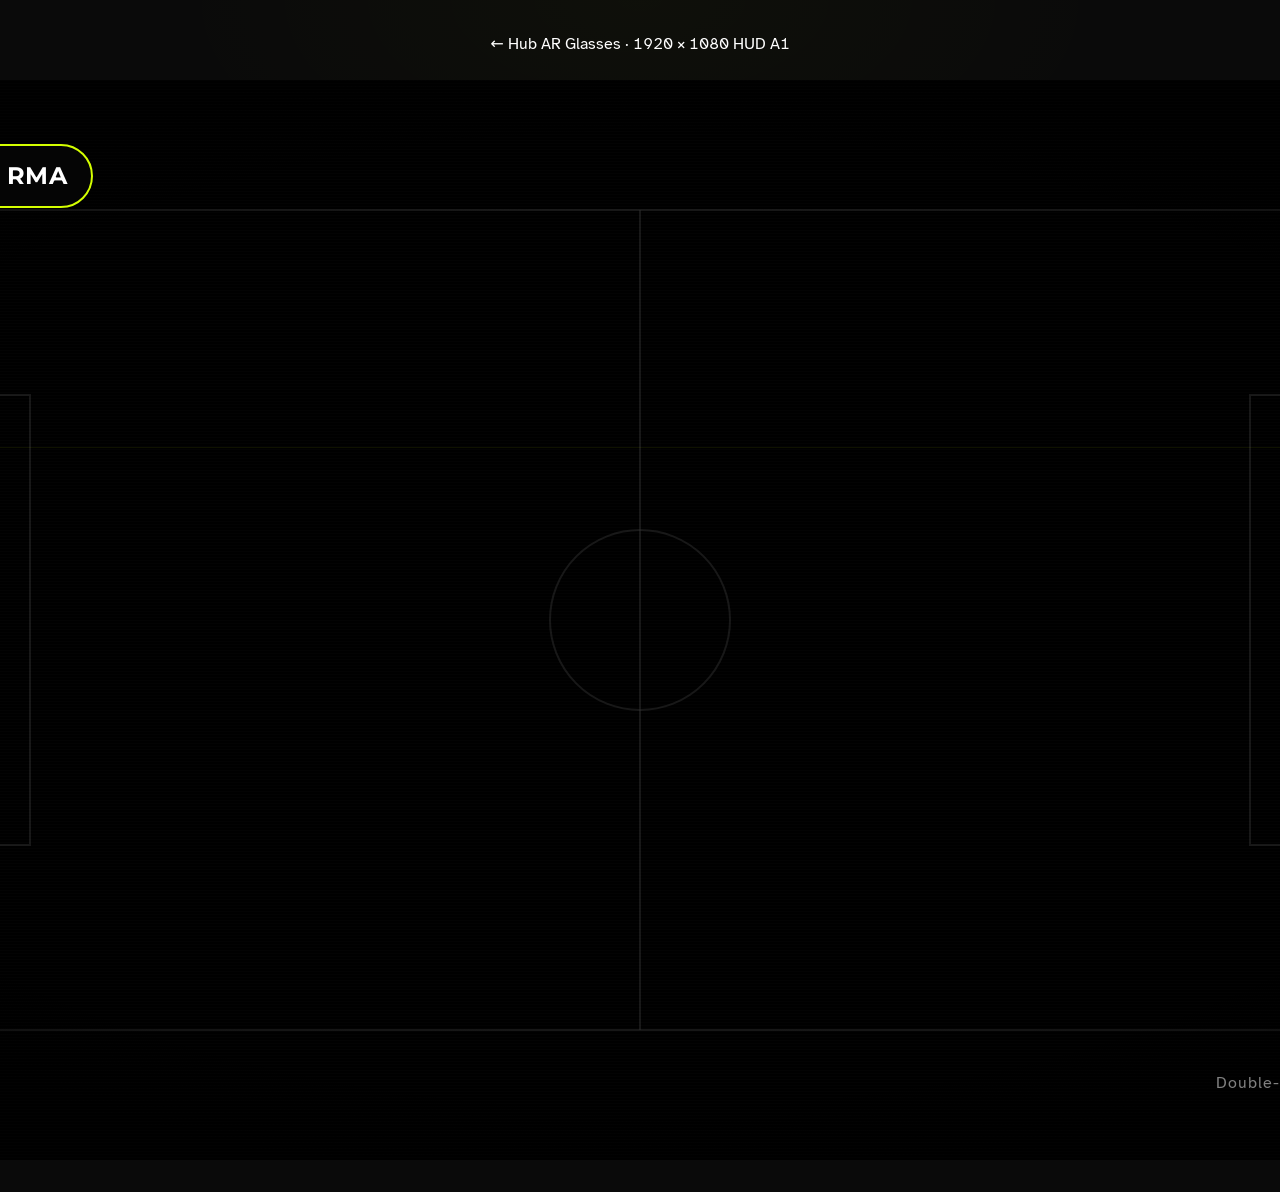
==== prototypes/ar-glasses/index.html @ f99a2819 "Add tablet prototype styles and navigation functionality - Introduced a new CSS file for tablet layo" ====
<!DOCTYPE html>
<html lang="en">
<head>
  <meta charset="UTF-8">
  <meta name="viewport" content="width=device-width, initial-scale=1.0">
  <title>COACHR — AR Glasses HUD</title>
  <link rel="stylesheet" href="../styles/tokens.css">
  <link rel="stylesheet" href="../styles/base.css">
  <link rel="stylesheet" href="../styles/components.css">
  <link rel="stylesheet" href="ar.css">
</head>
<body class="device-page">

<!-- SVG sprite -->
<svg style="position:absolute;width:0;height:0;overflow:hidden" aria-hidden="true">
  <symbol id="icon-home" viewBox="0 0 24 24"><path d="M3 11L12 4L21 11V21H3V11Z"/><path d="M10 21V14H14V21"/></symbol>
  <symbol id="icon-send" viewBox="0 0 24 24"><polygon points="22 2 2 9 11 13 15 22 22 2"/><line x1="22" y1="2" x2="11" y2="13"/></symbol>
  <symbol id="icon-pen" viewBox="0 0 24 24"><path d="M3 21L4 17L17 4L20 7L7 20L3 21Z"/></symbol>
  <symbol id="icon-bolt" viewBox="0 0 24 24"><polygon points="13 2 4 14 11 14 10 22 20 10 13 10 13 2"/></symbol>
  <symbol id="icon-check" viewBox="0 0 24 24"><polyline points="4 12 9 17 20 6"/></symbol>
  <symbol id="icon-close" viewBox="0 0 24 24"><line x1="6" y1="6" x2="18" y2="18"/><line x1="18" y1="6" x2="6" y2="18"/></symbol>
  <symbol id="icon-alert" viewBox="0 0 24 24"><polygon points="12 3 22 20 2 20"/><line x1="12" y1="9" x2="12" y2="14"/><line x1="12" y1="17" x2="12" y2="17.5"/></symbol>
  <symbol id="icon-sync" viewBox="0 0 24 24"><polyline points="21 3 21 9 15 9"/><polyline points="3 21 3 15 9 15"/><path d="M3.5 9a9 9 0 0 1 14.85-3.36L21 8"/><path d="M20.5 15a9 9 0 0 1-14.85 3.36L3 16"/></symbol>
  <symbol id="icon-radar" viewBox="0 0 24 24"><circle cx="12" cy="12" r="3"/><circle cx="12" cy="12" r="7"/><circle cx="12" cy="12" r="11"/><line x1="12" y1="12" x2="20" y2="6"/></symbol>
  <symbol id="icon-settings" viewBox="0 0 24 24"><circle cx="12" cy="12" r="3"/><circle cx="12" cy="12" r="8"/><line x1="12" y1="2" x2="12" y2="4"/><line x1="12" y1="20" x2="12" y2="22"/><line x1="2" y1="12" x2="4" y2="12"/><line x1="20" y1="12" x2="22" y2="12"/><line x1="5" y1="5" x2="7" y2="7"/><line x1="17" y1="17" x2="19" y2="19"/><line x1="5" y1="19" x2="7" y2="17"/><line x1="17" y1="7" x2="19" y2="5"/></symbol>
  <symbol id="icon-signal" viewBox="0 0 24 24"><rect x="3" y="18" width="3" height="3"/><rect x="8" y="14" width="3" height="7"/><rect x="13" y="10" width="3" height="11"/><rect x="18" y="6" width="3" height="15"/></symbol>
  <symbol id="icon-heat-map" viewBox="0 0 24 24"><rect x="0" y="0" width="6" height="6" fill="none" stroke="currentColor" stroke-width="2"/><rect x="9" y="0" width="6" height="6"/><rect x="18" y="0" width="6" height="6" fill="none" stroke="currentColor" stroke-width="2"/><rect x="0" y="9" width="6" height="6"/><rect x="9" y="9" width="6" height="6" fill="none" stroke="currentColor" stroke-width="2"/><rect x="18" y="9" width="6" height="6"/><rect x="0" y="18" width="6" height="6" fill="none" stroke="currentColor" stroke-width="2"/><rect x="9" y="18" width="6" height="6" fill="none" stroke="currentColor" stroke-width="2"/><rect x="18" y="18" width="6" height="6" fill="none" stroke="currentColor" stroke-width="2"/></symbol>
</svg>

<header class="device-chrome">
  <a href="../index.html">← Hub</a>
  <span class="device-chrome__label">AR Glasses · 1920 × 1080 HUD</span>
  <span class="device-chrome__current">A1</span>
</header>

<div class="viewport">

  <!-- Shared "world view" backdrop, always visible -->
  <div class="ar-world">
    <div class="ar-world__horizon"></div>
    <div class="ar-world__pitch">
      <svg viewBox="0 0 1700 900" xmlns="http://www.w3.org/2000/svg">
        <!-- Stylized top-down pitch at very low contrast — what the coach sees -->
        <g stroke="rgba(255,255,255,0.5)" stroke-width="2" fill="none">
          <rect x="40" y="40" width="1620" height="820"/>
          <line x1="850" y1="40" x2="850" y2="860"/>
          <circle cx="850" cy="450" r="90"/>
          <rect x="40" y="225" width="200" height="450"/>
          <rect x="1460" y="225" width="200" height="450"/>
          <rect x="40" y="335" width="80" height="230"/>
          <rect x="1580" y="335" width="80" height="230"/>
          <circle cx="160" cy="450" r="3" fill="rgba(255,255,255,0.5)"/>
          <circle cx="1540" cy="450" r="3" fill="rgba(255,255,255,0.5)"/>
        </g>
      </svg>
    </div>
  </div>
  <div class="ar-vignette"></div>

  <!-- ============================================================
       A1 — Live Match View (passive HUD)
       ============================================================ -->
  <section class="screen is-active" id="a1">
    <div class="hud-chip hud-chip--corner-tl">
      <span class="hud-chip__label">FIXTURE</span>
      <span>BAR 1 – 1 RMA</span>
    </div>
    <div class="hud-chip hud-chip--corner-tr">
      <span class="hud-chip__label">MIN</span>
      <span class="ts">73'</span>
    </div>
    <div class="hud-hint">
      Double-tap <kbd>right rim</kbd> to open HUD
    </div>
    <!-- Invisible clickable hotspot covering the right edge -->
    <button type="button" data-go="a2" aria-label="Double-tap right rim to open HUD" style="position:absolute;top:0;right:0;bottom:0;width:30%;cursor:pointer;z-index:5"></button>
  </section>

  <!-- ============================================================
       A2 — AR HUD Menu
       ============================================================ -->
  <section class="screen" id="a2">
    <button type="button" class="ar-back-chip" data-go="a1" aria-label="Dismiss menu and resume live HUD">← Resume HUD</button>
    <div class="hud-chip hud-chip--top-center">
      <span class="hud-chip__label">HUD</span>
      <span>MAIN</span>
    </div>

    <div class="radial-menu">

      <button type="button" class="radial-item radial-item--top is-target" data-go="a3" aria-label="Open Field Radar — current gaze target">
        <div class="radial-item__icon-wrap" aria-hidden="true">
          <svg class="icon icon-xxl"><use href="#icon-radar"/></svg>
        </div>
        <div class="radial-item__label">Field Radar</div>
      </button>

      <button type="button" class="radial-item radial-item--right" data-go="a7" aria-label="Open AI Diagnostics">
        <div class="radial-item__icon-wrap" aria-hidden="true">
          <svg class="icon icon-xxl"><use href="#icon-bolt"/></svg>
        </div>
        <div class="radial-item__label">AI Diagnostics</div>
      </button>

      <button type="button" class="radial-item radial-item--bottom" data-go="a8" aria-label="Open Sync Gallery">
        <div class="radial-item__icon-wrap" aria-hidden="true">
          <svg class="icon icon-xxl"><use href="#icon-sync"/></svg>
        </div>
        <div class="radial-item__label">Sync Gallery</div>
      </button>

      <button type="button" class="radial-item radial-item--left" data-go="a9" aria-label="Open HUD Settings">
        <div class="radial-item__icon-wrap" aria-hidden="true">
          <svg class="icon icon-xxl"><use href="#icon-settings"/></svg>
        </div>
        <div class="radial-item__label">HUD Settings</div>
      </button>

    </div>

    <div class="hud-chip hud-chip--bottom-center" style="font-family:var(--font-body);font-size:var(--size-body);font-weight:400;border-color:rgba(255,255,255,0.3);background:rgba(10,10,10,0.4)">
      <span class="hud-chip__label" style="color:rgba(255,255,255,0.55)">GAZE</span>
      <span style="letter-spacing:0.1em">+ dwell 600ms to select</span>
    </div>
  </section>

  <!-- ============================================================
       A3 — Field Radar (Passing Lanes)
       ============================================================ -->
  <section class="screen" id="a3">
    <button type="button" class="ar-back-chip" data-go="a2" aria-label="Back to HUD Main">← HUD Main</button>
    <div class="hud-chip hud-chip--top-center">
      <span class="hud-chip__label">FIELD RADAR</span>
      <span>PASSING LANES</span>
    </div>

    <div class="field-overlay">
      <svg viewBox="0 0 1500 800" xmlns="http://www.w3.org/2000/svg">
        <!-- Live passing-lane arrows in Volt Yellow -->
        <g stroke="#D4FF00" stroke-width="3" fill="none" stroke-linecap="round" opacity="0.85">
          <!-- LB→CM -->
          <path d="M 220 600 Q 320 480 420 380">
            <animate attributeName="stroke-dasharray" values="0,500;500,0" dur="2s" repeatCount="indefinite"/>
          </path>
          <polygon points="420,380 408,378 416,392" fill="#D4FF00"/>

          <!-- CM→ST -->
          <path d="M 420 380 Q 600 300 780 220"/>
          <polygon points="780,220 768,222 778,235" fill="#D4FF00"/>

          <!-- CM→RW -->
          <path d="M 750 380 Q 950 320 1180 300"/>
          <polygon points="1180,300 1168,295 1175,312" fill="#D4FF00"/>

          <!-- CB→CDM -->
          <path d="M 600 620 Q 600 540 600 460" opacity="0.6"/>
          <polygon points="600,460 593,470 607,470" fill="#D4FF00" opacity="0.6"/>

          <!-- RB→RW longer -->
          <path d="M 1100 600 Q 1180 450 1220 320" opacity="0.7"/>
          <polygon points="1220,320 1208,322 1218,335" fill="#D4FF00" opacity="0.7"/>
        </g>

        <!-- Player position rings (subtle) -->
        <g fill="none" stroke="rgba(212,255,0,0.45)" stroke-width="2">
          <circle cx="220" cy="600" r="22"/>
          <circle cx="420" cy="380" r="22"/>
          <circle cx="600" cy="620" r="22"/>
          <circle cx="750" cy="380" r="22"/>
          <circle cx="780" cy="220" r="22"/>
          <circle cx="1180" cy="300" r="22"/>
          <circle cx="1100" cy="600" r="22"/>
          <circle cx="600" cy="460" r="22"/>
        </g>
      </svg>
    </div>

    <!-- Defensive compactness alert chip -->
    <div class="hud-chip hud-chip--corner-bl" style="background:rgba(255,69,0,0.15);border-color:var(--accent-alert);color:var(--text-primary)">
      <svg class="icon icon-sm"><use href="#icon-alert"/></svg>
      <span class="hud-chip__label" style="color:var(--accent-alert)">COMPACTNESS</span>
      <span>LOW — 14.2 m line spread</span>
    </div>

    <!-- Heat Maps toggle -->
    <div class="hud-chip hud-chip--corner-br" style="cursor:pointer" data-go="a6">
      <svg class="icon icon-sm"><use href="#icon-heat-map"/></svg>
      <span style="font-family:var(--font-body);font-weight:400;letter-spacing:0.04em">Heat Maps ⇄</span>
    </div>

    <!-- Invisible click zone in the defensive left area → A4 -->
    <button type="button" data-go="a4" aria-label="Focus gaze on defensive line to inspect" style="position:absolute;top:55%;left:8%;width:30%;height:30%;cursor:pointer;z-index:5"></button>
  </section>

  <!-- ============================================================
       A4 — Tactical Overlay (Error Detected)
       ============================================================ -->
  <section class="screen" id="a4">
    <button type="button" class="ar-back-chip" data-go="a2" aria-label="Back to HUD Main">← HUD Main</button>
    <div class="hud-chip hud-chip--top-center">
      <span class="hud-chip__label">AI DIAGNOSTICS</span>
      <span>SKELETON TRACKING</span>
    </div>

    <!-- Scattered player markers (small Volt Yellow triangles) -->
    <div class="field-marker" style="top: 40%; left: 32%;"></div>
    <div class="field-marker" style="top: 47%; left: 48%;"></div>
    <div class="field-marker" style="top: 38%; left: 58%;"></div>
    <div class="field-marker" style="top: 52%; left: 70%;"></div>
    <div class="field-marker" style="top: 32%; left: 75%;"></div>
    <div class="field-marker" style="top: 58%; left: 82%;"></div>

    <!-- The error ring around #3 Balde -->
    <div class="error-ring">
      <div class="error-ring__circle-outer"></div>
      <div class="error-ring__circle-inner"></div>
      <div class="skeleton">
        <svg viewBox="0 0 60 90" xmlns="http://www.w3.org/2000/svg">
          <g stroke="#D4FF00" stroke-width="3" stroke-linecap="round" fill="none">
            <!-- Head -->
            <circle cx="30" cy="10" r="6" fill="#D4FF00"/>
            <!-- Spine -->
            <line x1="30" y1="16" x2="30" y2="50"/>
            <!-- Arms -->
            <line x1="30" y1="22" x2="12" y2="32"/>
            <line x1="30" y1="22" x2="48" y2="32"/>
            <!-- Legs -->
            <line x1="30" y1="50" x2="16" y2="80"/>
            <line x1="30" y1="50" x2="44" y2="80"/>
            <!-- Joints -->
            <circle cx="12" cy="32" r="3" fill="#D4FF00"/>
            <circle cx="48" cy="32" r="3" fill="#D4FF00"/>
            <circle cx="30" cy="50" r="3" fill="#D4FF00"/>
            <circle cx="16" cy="80" r="3" fill="#D4FF00"/>
            <circle cx="44" cy="80" r="3" fill="#D4FF00"/>
          </g>
        </svg>
      </div>
    </div>

    <!-- Error label chip pointing to the ring -->
    <div class="hud-chip" style="top: 78%; left: 26%; transform: translateX(-50%); background: var(--accent-alert); border-color: var(--accent-alert); color: var(--text-on-accent);">
      <svg class="icon icon-sm"><use href="#icon-alert"/></svg>
      <span class="hud-chip__label" style="color:rgba(10,10,10,0.75)">POSITION ERROR</span>
      <span style="font-family:var(--font-display);font-weight:700">#3 BALDE · LB OUT OF LINE</span>
    </div>

    <!-- AI insight chip -->
    <div class="hud-chip hud-chip--corner-tr" style="background:rgba(10,10,10,0.7);border-color:rgba(212,255,0,0.5);max-width:340px">
      <svg class="icon icon-sm" style="color:var(--accent-primary)"><use href="#icon-bolt"/></svg>
      <div style="font-family:var(--font-body);font-weight:400;font-size:var(--size-caption);letter-spacing:0.04em">
        <div style="color:var(--accent-primary);font-weight:700;text-transform:uppercase;letter-spacing:0.12em;margin-bottom:2px">AI Insight · 94%</div>
        <div style="opacity:0.75">Left flank exposed for the last 18s. Recommend defensive reshuffle.</div>
      </div>
    </div>

    <div class="hud-hint">
      <kbd>Long-press</kbd> right rim to capture this frame
    </div>

    <!-- Click anywhere to capture (representing long-press) -->
    <button type="button" data-go="a5" aria-label="Long-press right rim to capture this frame" style="position:absolute;top:0;right:0;bottom:0;width:30%;cursor:pointer;z-index:5"></button>
  </section>

  <!-- ============================================================
       A5 — Sync & Capture Confirmation (auto-advance to A1)
       ============================================================ -->
  <section class="screen" id="a5" data-auto="a1:2200">
    <button type="button" class="ar-back-chip" data-go="a2" aria-label="Back to HUD Main">← HUD Main</button>
    <div class="capture-card">
      <svg class="icon icon-3xl capture-card__icon"><use href="#icon-check"/></svg>
      <h2>Frame captured</h2>
      <div class="capture-card__sub">
        Synced to Tablet · <span class="ts">73'42″</span> · 1.4 MB
      </div>
      <div class="capture-thumb">
        <!-- Tiny capture preview -->
        <svg viewBox="0 0 200 120" xmlns="http://www.w3.org/2000/svg">
          <g stroke="rgba(255,255,255,0.5)" stroke-width="1" fill="none">
            <rect x="4" y="4" width="192" height="112"/>
            <line x1="100" y1="4" x2="100" y2="116"/>
            <circle cx="100" cy="60" r="12"/>
            <rect x="4" y="28" width="28" height="64"/>
            <rect x="168" y="28" width="28" height="64"/>
          </g>
          <!-- Ringed player -->
          <circle cx="35" cy="68" r="14" fill="none" stroke="#D4FF00" stroke-width="2"/>
          <circle cx="35" cy="68" r="10" fill="none" stroke="#FF4500" stroke-width="2"/>
          <circle cx="35" cy="68" r="3" fill="#D4FF00"/>
        </svg>
        <div class="capture-thumb__label">Defensive reshuffle · #3 Balde</div>
      </div>
    </div>
  </section>

  <!-- ============================================================
       A6 — Heat Maps variant
       ============================================================ -->
  <section class="screen" id="a6">
    <button type="button" class="ar-back-chip" data-go="a2" aria-label="Back to HUD Main">← HUD Main</button>
    <div class="hud-chip hud-chip--top-center">
      <span class="hud-chip__label">FIELD RADAR</span>
      <span>HEAT MAPS</span>
    </div>

    <div class="heat-overlay">
      <!-- Volt Yellow heat blobs -->
      <div class="heat-blob" style="top: 20%; left: 18%; width: 240px; height: 240px; opacity: 0.45;"></div>
      <div class="heat-blob" style="top: 38%; left: 32%; width: 280px; height: 280px; opacity: 0.55;"></div>
      <div class="heat-blob" style="top: 28%; left: 50%; width: 260px; height: 260px; opacity: 0.45;"></div>
      <div class="heat-blob" style="top: 50%; left: 22%; width: 200px; height: 200px; opacity: 0.35;"></div>
      <div class="heat-blob" style="top: 42%; left: 60%; width: 200px; height: 200px; opacity: 0.30;"></div>
      <div class="heat-blob" style="top: 60%; left: 70%; width: 180px; height: 180px; opacity: 0.25;"></div>
      <div class="heat-blob" style="top: 18%; left: 75%; width: 160px; height: 160px; opacity: 0.20;"></div>
      <div class="heat-blob" style="top: 70%; left: 12%; width: 160px; height: 160px; opacity: 0.18;"></div>
    </div>

    <!-- Compactness chip (different message — heat-map insight) -->
    <div class="hud-chip hud-chip--corner-bl" style="background:rgba(212,255,0,0.15);border-color:var(--accent-primary)">
      <svg class="icon icon-sm" style="color:var(--accent-primary)"><use href="#icon-bolt"/></svg>
      <span class="hud-chip__label">HOTSPOT</span>
      <span>Left half-space · 73% time-on-ball</span>
    </div>

    <!-- Passing Lanes toggle (back to A3) -->
    <div class="hud-chip hud-chip--corner-br" style="cursor:pointer" data-go="a3">
      <svg class="icon icon-sm"><use href="#icon-radar"/></svg>
      <span style="font-family:var(--font-body);font-weight:400;letter-spacing:0.04em">Passing Lanes ⇄</span>
    </div>
  </section>

  <!-- ============================================================
       A7 — AI Diagnostics (live insight feed)
       ============================================================ -->
  <section class="screen" id="a7">
    <div class="menu-panel">
      <button type="button" class="menu-panel__back" data-go="a2" aria-label="Back to HUD Main">← HUD Main</button>
      <div class="menu-panel__header" style="padding-top: var(--space-16)">
        <div>
          <div class="menu-panel__sub">AI Diagnostics</div>
          <div class="menu-panel__title">Live insight feed</div>
        </div>
        <div style="text-align: right">
          <div class="menu-panel__sub" style="color: rgba(255,255,255,0.5)">Last 12 min · 5 events</div>
        </div>
      </div>

      <div class="feed-list">

        <div class="feed-row feed-row--event">
          <div class="feed-row__pip"></div>
          <div>
            <div class="feed-row__title">Tactic sent to staff</div>
            <div class="feed-row__sub">Coach Munteanu → Andrei Popa · defensive reshuffle</div>
          </div>
          <div class="feed-row__time"><span class="ts">73'47″</span></div>
          <div class="feed-row__arrow">→</div>
        </div>

        <div class="feed-row feed-row--alert">
          <div class="feed-row__pip"></div>
          <div>
            <div class="feed-row__title">Position error · #3 Balde</div>
            <div class="feed-row__sub">Left-back overcommitted forward · 94% confidence</div>
          </div>
          <div class="feed-row__time"><span class="ts">73'24″</span></div>
          <div class="feed-row__arrow">→</div>
        </div>

        <div class="feed-row feed-row--insight">
          <div class="feed-row__pip"></div>
          <div>
            <div class="feed-row__title">Defensive compactness dropped</div>
            <div class="feed-row__sub">Line spread expanded 14.2 m over 18 seconds</div>
          </div>
          <div class="feed-row__time"><span class="ts">73'06″</span></div>
          <div class="feed-row__arrow">→</div>
        </div>

        <div class="feed-row feed-row--alert">
          <div class="feed-row__pip"></div>
          <div>
            <div class="feed-row__title">Fatigue spike · #6 Gavi</div>
            <div class="feed-row__sub">Sprint output 71% of session baseline · sub recommended</div>
          </div>
          <div class="feed-row__time"><span class="ts">72'38″</span></div>
          <div class="feed-row__arrow">→</div>
        </div>

        <div class="feed-row feed-row--insight">
          <div class="feed-row__pip"></div>
          <div>
            <div class="feed-row__title">Passing network shift</div>
            <div class="feed-row__sub">BAR pivot moved 8 m left · favouring Pedri channel</div>
          </div>
          <div class="feed-row__time"><span class="ts">71'52″</span></div>
          <div class="feed-row__arrow">→</div>
        </div>

      </div>
    </div>
  </section>

  <!-- ============================================================
       A8 — Sync Gallery (captured frames grid)
       ============================================================ -->
  <section class="screen" id="a8">
    <div class="menu-panel">
      <button type="button" class="menu-panel__back" data-go="a2" aria-label="Back to HUD Main">← HUD Main</button>
      <div class="menu-panel__header" style="padding-top: var(--space-16)">
        <div>
          <div class="menu-panel__sub">Sync Gallery</div>
          <div class="menu-panel__title">Captured frames · this match</div>
        </div>
        <div style="text-align: right">
          <div class="menu-panel__sub" style="color: rgba(255,255,255,0.5)">3 frames · 8.4 MB synced</div>
        </div>
      </div>

      <div class="gallery-grid">

        <div class="gallery-card gallery-card--latest">
          <div class="gallery-thumb">
            <svg viewBox="0 0 200 120" xmlns="http://www.w3.org/2000/svg">
              <g stroke="rgba(255,255,255,0.45)" stroke-width="1" fill="none">
                <rect x="4" y="4" width="192" height="112"/>
                <line x1="100" y1="4" x2="100" y2="116"/>
                <circle cx="100" cy="60" r="12"/>
                <rect x="4" y="28" width="28" height="64"/>
                <rect x="168" y="28" width="28" height="64"/>
              </g>
              <circle cx="35" cy="68" r="14" fill="none" stroke="#D4FF00" stroke-width="2"/>
              <circle cx="35" cy="68" r="10" fill="none" stroke="#FF4500" stroke-width="2"/>
              <circle cx="35" cy="68" r="3" fill="#D4FF00"/>
            </svg>
          </div>
          <div class="gallery-card__meta">
            <div>
              <div class="gallery-card__time"><span class="ts">73'42″</span></div>
              <div class="gallery-card__label">Defensive reshuffle · #3 Balde</div>
            </div>
            <span class="gallery-card__tag">Latest</span>
          </div>
        </div>

        <div class="gallery-card">
          <div class="gallery-thumb">
            <svg viewBox="0 0 200 120" xmlns="http://www.w3.org/2000/svg">
              <g stroke="rgba(255,255,255,0.45)" stroke-width="1" fill="none">
                <rect x="4" y="4" width="192" height="112"/>
                <line x1="100" y1="4" x2="100" y2="116"/>
                <circle cx="100" cy="60" r="12"/>
                <rect x="4" y="28" width="28" height="64"/>
                <rect x="168" y="28" width="28" height="64"/>
              </g>
              <!-- Passing lane gap -->
              <path d="M 60 90 Q 100 60 150 40" stroke="#D4FF00" stroke-width="2" fill="none"/>
              <circle cx="60" cy="90" r="6" fill="#D4FF00"/>
              <circle cx="150" cy="40" r="6" fill="none" stroke="#FF4500" stroke-width="2"/>
            </svg>
          </div>
          <div class="gallery-card__meta">
            <div>
              <div class="gallery-card__time"><span class="ts">68'14″</span></div>
              <div class="gallery-card__label">Passing lane gap · RW corridor</div>
            </div>
          </div>
        </div>

        <div class="gallery-card">
          <div class="gallery-thumb">
            <svg viewBox="0 0 200 120" xmlns="http://www.w3.org/2000/svg">
              <g stroke="rgba(255,255,255,0.45)" stroke-width="1" fill="none">
                <rect x="4" y="4" width="192" height="112"/>
                <line x1="100" y1="4" x2="100" y2="116"/>
                <circle cx="100" cy="60" r="12"/>
                <rect x="4" y="28" width="28" height="64"/>
                <rect x="168" y="28" width="28" height="64"/>
              </g>
              <!-- High-press trigger pattern -->
              <g stroke="#D4FF00" stroke-width="2" fill="none">
                <path d="M 100 30 L 80 50 M 100 30 L 120 50"/>
                <path d="M 80 50 L 65 70"/>
                <path d="M 120 50 L 135 70"/>
              </g>
              <circle cx="100" cy="30" r="5" fill="#D4FF00"/>
            </svg>
          </div>
          <div class="gallery-card__meta">
            <div>
              <div class="gallery-card__time"><span class="ts">52'08″</span></div>
              <div class="gallery-card__label">High-press trigger · 6-second window</div>
            </div>
          </div>
        </div>

      </div>
    </div>
  </section>

  <!-- ============================================================
       A9 — HUD Settings
       ============================================================ -->
  <section class="screen" id="a9">
    <div class="menu-panel" style="width: 800px">
      <button type="button" class="menu-panel__back" data-go="a2" aria-label="Back to HUD Main">← HUD Main</button>
      <div class="menu-panel__header" style="padding-top: var(--space-16)">
        <div>
          <div class="menu-panel__sub">HUD Settings</div>
          <div class="menu-panel__title">Display & detection</div>
        </div>
        <div style="text-align: right">
          <div class="menu-panel__sub" style="color: rgba(255,255,255,0.5)">Active profile · Match mode</div>
        </div>
      </div>

      <div class="settings-list">

        <div class="settings-row">
          <div>
            <div class="settings-row__label">Show passing lanes</div>
            <div class="settings-row__sub">Volt Yellow arrows on the active build-up</div>
          </div>
          <div class="toggle is-on"></div>
        </div>

        <div class="settings-row">
          <div>
            <div class="settings-row__label">Show heat maps</div>
            <div class="settings-row__sub">Spatial density overlay · prefer toggling per phase</div>
          </div>
          <div class="toggle"></div>
        </div>

        <div class="settings-row">
          <div>
            <div class="settings-row__label">Skeleton tracking opacity</div>
            <div class="settings-row__sub">How prominent biomechanical overlays appear</div>
          </div>
          <div class="slider-readout">70%</div>
        </div>

        <div class="settings-row">
          <div>
            <div class="settings-row__label">Auto-capture on error detect</div>
            <div class="settings-row__sub">Frame snapshots when AI flags ≥90% confidence</div>
          </div>
          <div class="toggle is-on"></div>
        </div>

        <div class="settings-row">
          <div>
            <div class="settings-row__label">Voice annotations</div>
            <div class="settings-row__sub">Audio cues for sub recommendations · stadium noise penalised</div>
          </div>
          <div class="toggle"></div>
        </div>

        <div class="settings-row">
          <div>
            <div class="settings-row__label">Frame rate target</div>
            <div class="settings-row__sub">Higher = smoother HUD · slight battery cost</div>
          </div>
          <div class="slider-readout">90<span style="font-size:11px;letter-spacing:0.06em;margin-left:4px;opacity:0.7">fps</span></div>
        </div>

      </div>
    </div>
  </section>

</div>

<script src="ar.js"></script>
</body>
</html>
---- prototypes/styles/tokens.css ----
/* COACHR — Design Tokens
 * Source of truth: docs/superpowers/specs/2026-05-13-coachr-prototypes-design.md §4
 * Style guide:     Ghid de Stil Vizual - Ecosistem Tactic Sportiv V3.md
 *
 * Carbon Black is the transparency sentinel on AR Glasses — do not substitute
 * any near-black. Volt Yellow is a spotlight, not wallpaper.
 */

:root {
  /* Raw colour tokens */
  --color-carbon-black:  #0A0A0A;
  --color-athletic-grey: #1C1C1E;
  --color-volt-yellow:   #D4FF00;
  --color-energy-orange: #FF4500;
  --color-pure-white:    #FFFFFF;

  /* Semantic colour roles */
  --bg-primary:     var(--color-carbon-black);
  --bg-surface:     var(--color-athletic-grey);
  --accent-primary: var(--color-volt-yellow);
  --accent-alert:   var(--color-energy-orange);
  --text-primary:   var(--color-pure-white);
  --text-on-accent: var(--color-carbon-black);

  /* Spacing — 4px base scale (per CoachNow reference in lit review) */
  --space-4:  4px;
  --space-8:  8px;
  --space-12: 12px;
  --space-16: 16px;
  --space-24: 24px;
  --space-32: 32px;
  --space-48: 48px;
  --space-64: 64px;
  --space-96: 96px;

  /* Radius */
  --radius-4:    4px;
  --radius-8:    8px;
  --radius-12:   12px;
  --radius-pill: 999px;

  /* Type families */
  --font-display: 'Montserrat', system-ui, sans-serif;
  --font-body:    'Atkinson Hyperlegible', system-ui, sans-serif;

  /* Type scale — sizes from spec §4.4, with one display-xl extension for hero numerals */
  --size-display-xl: 120px;
  --size-display:    56px;
  --size-title:      32px;
  --size-heading:    20px;
  --size-body:       16px;
  --size-caption:    12px;

  --lh-display-xl: 1;
  --lh-display:    1.14;
  --lh-title:      1.25;
  --lh-heading:    1.4;
  --lh-body:       1.5;
  --lh-caption:    1.33;

  /* Strokes & touch */
  --stroke:    2px;
  --touch-min: 48px;

  /* Motion — fast, matches style-guide "flat UI for fast visual processing" */
  --t-fast:  150ms;
  --t-base:  200ms;
  --t-slow:  300ms;
  --easing:  cubic-bezier(0.4, 0, 0.2, 1);
}
---- prototypes/styles/base.css ----
/* COACHR — Base styles: resets, fonts, typography utilities */

@import url('https://fonts.googleapis.com/css2?family=Montserrat:wght@600;700&family=Atkinson+Hyperlegible:wght@400;700&display=swap');

*, *::before, *::after {
  box-sizing: border-box;
  margin: 0;
  padding: 0;
}

html, body {
  background: var(--bg-primary);
  color: var(--text-primary);
  font-family: var(--font-body);
  font-size: var(--size-body);
  line-height: var(--lh-body);
  font-variant-numeric: tabular-nums;
  -webkit-font-smoothing: antialiased;
  text-rendering: optimizeLegibility;
}

a { color: inherit; text-decoration: none; }

img, svg { display: block; max-width: 100%; }

button {
  font: inherit;
  border: 0;
  padding: 0;
  background: transparent;
  cursor: pointer;
  color: inherit;
  text-align: inherit;
}

ul, ol { list-style: none; }

/* --- Typography utility classes --- */

.t-display-xl {
  font-family: var(--font-display);
  font-weight: 700;
  font-size: var(--size-display-xl);
  line-height: var(--lh-display-xl);
  letter-spacing: -0.03em;
  font-variant-numeric: tabular-nums;
}

.t-display {
  font-family: var(--font-display);
  font-weight: 700;
  font-size: var(--size-display);
  line-height: var(--lh-display);
  letter-spacing: -0.02em;
  font-variant-numeric: tabular-nums;
}

.t-title {
  font-family: var(--font-display);
  font-weight: 700;
  font-size: var(--size-title);
  line-height: var(--lh-title);
  letter-spacing: -0.01em;
  font-variant-numeric: tabular-nums;
}

.t-heading {
  font-family: var(--font-display);
  font-weight: 600;
  font-size: var(--size-heading);
  line-height: var(--lh-heading);
  font-variant-numeric: tabular-nums;
}

.t-body {
  font-family: var(--font-body);
  font-weight: 400;
  font-size: var(--size-body);
  line-height: var(--lh-body);
}

.t-caption {
  font-family: var(--font-body);
  font-weight: 400;
  font-size: var(--size-caption);
  line-height: var(--lh-caption);
}

.t-uppercase {
  text-transform: uppercase;
  letter-spacing: 0.08em;
}

.t-accent { color: var(--accent-primary); }
.t-alert  { color: var(--accent-alert); }
.t-dim    { opacity: 0.65; }

/* Timestamp — one canonical typographic treatment everywhere a fixture time appears */
.ts {
  font-family: var(--font-display);
  font-weight: 700;
  font-variant-numeric: tabular-nums;
  letter-spacing: -0.01em;
}

/* Section header pattern: UPPERCASE · WITH · DOT · DOT · SEPARATORS */
.section-header {
  font-family: var(--font-display);
  font-weight: 600;
  font-size: var(--size-heading);
  text-transform: uppercase;
  letter-spacing: 0.12em;
}

/* --- Icon utility — uses external SVG sprite via <use> --- */
.icon {
  width: 24px;
  height: 24px;
  flex-shrink: 0;
  fill: none;
  stroke: currentColor;
  stroke-width: var(--stroke);
  stroke-linecap: round;
  stroke-linejoin: round;
}

.icon-signal,
.icon-heat-map {
  /* These two icons use fill semantics, override stroke utility */
  fill: currentColor;
  stroke: none;
}

.icon-sm  { width: 16px; height: 16px; }
.icon-lg  { width: 32px; height: 32px; }
.icon-xl  { width: 48px; height: 48px; }
.icon-xxl { width: 64px; height: 64px; }
.icon-3xl { width: 96px; height: 96px; }

/* Visually hidden — for prototype-only navigation hints */
.visually-hidden {
  position: absolute;
  width: 1px; height: 1px;
  padding: 0; margin: -1px;
  overflow: hidden;
  clip: rect(0, 0, 0, 0);
  white-space: nowrap;
  border: 0;
}

/* --- Focus-visible: keyboard navigation must be visible without polluting mouse use --- */
*:focus { outline: none; }
*:focus-visible {
  outline: 3px solid var(--accent-primary);
  outline-offset: 3px;
  border-radius: 2px;
}
/* Pill-shaped controls get a rounder focus ring */
.btn:focus-visible,
.t1-synced:focus-visible,
.t1-tile:focus-visible,
.radial-item:focus-visible,
.score-banner__back:focus-visible,
.w2-pill:focus-visible,
.w3-confirm:focus-visible,
.w5-send:focus-visible,
.ar-back-chip:focus-visible,
.menu-panel__back:focus-visible,
.feed-row:focus-visible,
.gallery-card:focus-visible {
  outline-offset: 4px;
}

/* --- Reduced motion: respect users who request less animation --- */
@media (prefers-reduced-motion: reduce) {
  *,
  *::before,
  *::after {
    animation-duration: 0.01ms !important;
    animation-iteration-count: 1 !important;
    transition-duration: 0.01ms !important;
    scroll-behavior: auto !important;
  }
}

/* Screen containers must be programmatically focusable for route-change focus management */
.screen:focus { outline: none; }
---- prototypes/styles/components.css ----
/* COACHR — Component patterns
 * Mirrors the Figma component library defined in spec §4.5
 */

/* ---------- BUTTONS ---------- */

.btn {
  display: inline-flex;
  align-items: center;
  justify-content: center;
  gap: var(--space-8);
  min-height: var(--touch-min);
  min-width: var(--touch-min);
  padding: var(--space-12) var(--space-24);
  border-radius: var(--radius-pill);
  font-family: var(--font-display);
  font-weight: 700;
  font-size: 14px;
  letter-spacing: 0.1em;
  text-transform: uppercase;
  transition: transform var(--t-fast) var(--easing),
              background-color var(--t-fast) var(--easing),
              color var(--t-fast) var(--easing);
  cursor: pointer;
  white-space: nowrap;
}

.btn:active { transform: scale(0.97); }

.btn-primary {
  background: var(--accent-primary);
  color: var(--text-on-accent);
}
.btn-primary:hover { background: #BEEC00; }

.btn-secondary {
  background: transparent;
  color: var(--text-primary);
  border: var(--stroke) solid var(--text-primary);
}
.btn-secondary:hover {
  background: var(--text-primary);
  color: var(--text-on-accent);
}

.btn-ghost {
  background: transparent;
  color: var(--text-primary);
  padding: var(--space-8) var(--space-12);
  text-transform: none;
  letter-spacing: 0;
  font-weight: 600;
  font-size: var(--size-heading);
}
.btn-ghost:hover { color: var(--accent-primary); }

.btn-inverse {
  background: var(--text-on-accent);
  color: var(--accent-primary);
}
.btn-inverse:hover { background: #1a1a1a; }

/* ---------- CHIPS ---------- */

.chip {
  display: inline-flex;
  align-items: center;
  gap: var(--space-8);
  padding: var(--space-8) var(--space-12);
  border-radius: var(--radius-pill);
  font-family: var(--font-body);
  font-size: var(--size-caption);
  font-weight: 400;
  line-height: 1;
  white-space: nowrap;
}

.chip-alert {
  background: var(--accent-alert);
  color: var(--text-on-accent);
}
.chip-alert .icon { color: var(--text-on-accent); }

.chip-confirm {
  background: var(--accent-primary);
  color: var(--text-on-accent);
}

.chip-frosted {
  background: rgba(10, 10, 10, 0.65);
  backdrop-filter: blur(6px);
  -webkit-backdrop-filter: blur(6px);
  border: var(--stroke) solid var(--accent-primary);
  color: var(--text-primary);
  padding: var(--space-8) var(--space-16);
  font-family: var(--font-display);
  font-weight: 600;
  font-size: var(--size-caption);
  text-transform: uppercase;
  letter-spacing: 0.1em;
}

.chip-frosted .ts { color: var(--accent-primary); }

/* Score chip variant — used across all 3 devices in the score banner */
.score-chip {
  display: inline-flex;
  align-items: baseline;
  gap: var(--space-12);
  padding: var(--space-8) var(--space-16);
  border-radius: var(--radius-pill);
  border: var(--stroke) solid var(--accent-primary);
  background: rgba(10, 10, 10, 0.7);
  font-family: var(--font-display);
  font-weight: 700;
  font-variant-numeric: tabular-nums;
  letter-spacing: 0.02em;
}

/* ---------- PLAYER NUMBER ---------- */

.player-number {
  display: inline-flex;
  align-items: center;
  justify-content: center;
  width: 48px;
  height: 48px;
  border-radius: 50%;
  background: var(--bg-primary);
  border: var(--stroke) solid var(--text-primary);
  font-family: var(--font-display);
  font-weight: 600;
  font-size: 18px;
  font-variant-numeric: tabular-nums;
  color: var(--text-primary);
  flex-shrink: 0;
}

.player-number-lg { width: 72px; height: 72px; font-size: 28px; }
.player-number-sm { width: 32px; height: 32px; font-size: 14px; }
.player-number-xs { width: 24px; height: 24px; font-size: 11px; }

/* Active variant — highlighted in network or focused on by AI overlay */
.player-number-active {
  background: var(--accent-primary);
  color: var(--text-on-accent);
  border-color: var(--accent-primary);
}

/* Alert variant — fatigue spike, position error */
.player-number-alert {
  border-color: var(--accent-alert);
  color: var(--accent-alert);
}

/* ---------- CARDS ---------- */

.card-stat {
  display: flex;
  flex-direction: column;
  gap: var(--space-8);
  padding: var(--space-16);
  background: var(--bg-surface);
  border-radius: var(--radius-12);
}

.card-stat__label {
  font-family: var(--font-body);
  font-size: var(--size-caption);
  color: var(--text-primary);
  opacity: 0.7;
  text-transform: uppercase;
  letter-spacing: 0.1em;
}

.card-stat__value {
  font-family: var(--font-display);
  font-weight: 700;
  font-size: var(--size-title);
  font-variant-numeric: tabular-nums;
  line-height: var(--lh-title);
}

.card-stat__delta {
  font-family: var(--font-body);
  font-size: var(--size-body);
  opacity: 0.6;
}

/* Surface card — generic dark surface with rounded corners */
.surface {
  background: var(--bg-surface);
  border-radius: var(--radius-12);
}

/* ---------- SCORE BANNER ---------- */

.score-banner {
  display: flex;
  align-items: center;
  justify-content: space-between;
  gap: var(--space-24);
  padding: 0 var(--space-32);
  background: var(--bg-surface);
  height: 96px;
  flex-shrink: 0;
}

.score-banner__league {
  font-family: var(--font-body);
  font-size: var(--size-caption);
  color: var(--accent-primary);
  letter-spacing: 0.1em;
}

.score-banner__teams {
  display: flex;
  align-items: baseline;
  gap: var(--space-16);
  font-family: var(--font-display);
  font-weight: 700;
  font-size: 44px;
  letter-spacing: -0.02em;
  font-variant-numeric: tabular-nums;
}

.score-banner__teams .vs {
  color: var(--accent-primary);
}

.score-banner__minute {
  font-family: var(--font-display);
  font-weight: 700;
  font-size: 44px;
  font-variant-numeric: tabular-nums;
  color: var(--accent-primary);
  letter-spacing: -0.02em;
}
---- prototypes/ar-glasses/ar.css ----
/* COACHR — AR Glasses (1920×1080 HUD) layout */

.device-page {
  min-height: 100vh;
  padding: var(--space-32) var(--space-24);
  background:
    radial-gradient(ellipse 800px 400px at top, rgba(212, 255, 0, 0.025), transparent 60%),
    var(--bg-primary);
  display: flex;
  flex-direction: column;
  align-items: center;
  gap: var(--space-24);
}

.viewport {
  position: relative;
  width: 1920px;
  height: 1080px;
  overflow: hidden;
  border-radius: var(--radius-12);
  background: #000;
}

/* The "world view" backdrop — what the coach sees through the glasses.
   Stylized pitch from elevated touchline POV at low contrast.
   Each screen reuses this. */
.ar-world {
  position: absolute;
  inset: 0;
  background: #000;
  z-index: 0;
}

.ar-world::before {
  /* Scanline texture, very low opacity — HUD atmosphere */
  content: '';
  position: absolute;
  inset: 0;
  background-image:
    repeating-linear-gradient(0deg, transparent 0, transparent 2px, rgba(255, 255, 255, 0.012) 2px, rgba(255, 255, 255, 0.012) 3px);
  pointer-events: none;
  z-index: 2;
}

.ar-world__pitch {
  position: absolute;
  inset: 0;
  display: flex;
  align-items: center;
  justify-content: center;
  opacity: 0.18;
}
.ar-world__pitch svg {
  width: 100%;
  height: 100%;
  max-width: 1700px;
}

.ar-world__horizon {
  /* Faint horizon line, ~1/3 from top, suggesting the touchline POV */
  position: absolute;
  left: 0;
  right: 0;
  top: 34%;
  height: 1px;
  background: rgba(212, 255, 0, 0.07);
  z-index: 1;
}

/* The lens vignette — corners darkened to suggest the binocular field-of-view */
.ar-vignette {
  position: absolute;
  inset: 0;
  pointer-events: none;
  z-index: 3;
  background:
    radial-gradient(ellipse 80% 75% at center, transparent 50%, rgba(0,0,0,0.4) 75%, #000 100%);
}

/* Screen container */
.screen {
  position: absolute;
  inset: 0;
  display: none;
  z-index: 4;
}
.screen.is-active {
  display: block;
  animation: ar-fade var(--t-slow) var(--easing);
}
@keyframes ar-fade {
  from { opacity: 0; }
  to { opacity: 1; }
}

/* HUD chips floating on the world */
.hud-chip {
  position: absolute;
  display: inline-flex;
  align-items: center;
  gap: var(--space-12);
  padding: var(--space-12) var(--space-24);
  border-radius: var(--radius-pill);
  border: var(--stroke) solid var(--accent-primary);
  background: rgba(10, 10, 10, 0.55);
  backdrop-filter: blur(8px);
  -webkit-backdrop-filter: blur(8px);
  font-family: var(--font-display);
  font-weight: 700;
  font-variant-numeric: tabular-nums;
  color: var(--text-primary);
  font-size: 24px;
  letter-spacing: 0.02em;
}

.hud-chip--corner-tl { top: 64px; left: 96px; }
.hud-chip--corner-tr { top: 64px; right: 96px; }
.hud-chip--corner-bl { bottom: 64px; left: 96px; }
.hud-chip--corner-br { bottom: 64px; right: 96px; }
.hud-chip--top-center { top: 64px; left: 50%; transform: translateX(-50%); }
.hud-chip--bottom-center { bottom: 64px; left: 50%; transform: translateX(-50%); }

.hud-chip__label {
  font-family: var(--font-body);
  font-size: var(--size-caption);
  text-transform: uppercase;
  letter-spacing: 0.14em;
  font-weight: 400;
  color: var(--accent-primary);
}

.hud-hint {
  position: absolute;
  bottom: 64px;
  right: 96px;
  font-family: var(--font-body);
  font-size: var(--size-body);
  color: rgba(255, 255, 255, 0.5);
  letter-spacing: 0.06em;
}

/* Back-to-previous chip — subtle pill in the top-left of any HUD screen */
.ar-back-chip {
  position: absolute;
  top: 64px;
  left: 96px;
  display: inline-flex;
  align-items: center;
  gap: var(--space-8);
  padding: var(--space-8) var(--space-16);
  border-radius: var(--radius-pill);
  background: rgba(10, 10, 10, 0.55);
  backdrop-filter: blur(6px);
  -webkit-backdrop-filter: blur(6px);
  border: var(--stroke) solid rgba(255, 255, 255, 0.25);
  color: var(--text-primary);
  font-family: var(--font-display);
  font-weight: 600;
  font-size: 13px;
  letter-spacing: 0.14em;
  text-transform: uppercase;
  cursor: pointer;
  transition: border-color var(--t-fast) var(--easing),
              color var(--t-fast) var(--easing);
  z-index: 10;
}
.ar-back-chip:hover {
  border-color: var(--accent-primary);
  color: var(--accent-primary);
}
.hud-hint kbd {
  display: inline-block;
  padding: 2px 8px;
  margin: 0 4px;
  border: 1px solid rgba(255, 255, 255, 0.3);
  border-radius: 4px;
  font-family: var(--font-display);
  font-size: var(--size-caption);
  color: var(--accent-primary);
}

/* ---------- A2 — Radial menu ---------- */

.radial-menu {
  position: absolute;
  top: 50%;
  left: 50%;
  transform: translate(-50%, -50%);
  width: 720px;
  height: 720px;
}

.radial-item {
  position: absolute;
  width: 220px;
  display: flex;
  flex-direction: column;
  align-items: center;
  gap: var(--space-12);
  cursor: pointer;
  transition: transform var(--t-fast) var(--easing);
}
.radial-item:hover { transform: scale(1.04); }

.radial-item__icon-wrap {
  display: flex;
  align-items: center;
  justify-content: center;
  width: 128px;
  height: 128px;
  border-radius: 50%;
  background: rgba(10, 10, 10, 0.7);
  border: var(--stroke) solid rgba(255, 255, 255, 0.3);
  color: var(--text-primary);
  transition: all var(--t-fast) var(--easing);
}
.radial-item.is-target .radial-item__icon-wrap {
  border-color: var(--accent-primary);
  color: var(--accent-primary);
  box-shadow: 0 0 0 8px rgba(212, 255, 0, 0.1), 0 0 0 16px rgba(212, 255, 0, 0.05);
  animation: gaze-pulse 2s ease-in-out infinite;
}
@keyframes gaze-pulse {
  0%, 100% { box-shadow: 0 0 0 8px rgba(212, 255, 0, 0.12), 0 0 0 16px rgba(212, 255, 0, 0.05); }
  50% { box-shadow: 0 0 0 12px rgba(212, 255, 0, 0.18), 0 0 0 24px rgba(212, 255, 0, 0.08); }
}

.radial-item__label {
  font-family: var(--font-display);
  font-weight: 600;
  font-size: var(--size-heading);
  text-transform: uppercase;
  letter-spacing: 0.14em;
  text-align: center;
  color: var(--text-primary);
}
.radial-item.is-target .radial-item__label { color: var(--accent-primary); }

.radial-item--top    { top: 0; left: 50%; transform: translateX(-50%); }
.radial-item--right  { top: 50%; right: 0; transform: translateY(-50%); }
.radial-item--bottom { bottom: 0; left: 50%; transform: translateX(-50%); }
.radial-item--left   { top: 50%; left: 0; transform: translateY(-50%); }

.radial-item--top:hover    { transform: translateX(-50%) scale(1.04); }
.radial-item--right:hover  { transform: translateY(-50%) scale(1.04); }
.radial-item--bottom:hover { transform: translateX(-50%) scale(1.04); }
.radial-item--left:hover   { transform: translateY(-50%) scale(1.04); }

.radial-item--top.is-target    { transform: translateX(-50%); }
.radial-item--right.is-target  { transform: translateY(-50%); }
.radial-item--bottom.is-target { transform: translateX(-50%); }
.radial-item--left.is-target   { transform: translateY(-50%); }

/* ---------- A3 — Passing-lane overlay ---------- */

.field-overlay {
  position: absolute;
  inset: 120px 200px;
  z-index: 2;
}
.field-overlay svg { width: 100%; height: 100%; }

/* ---------- A4 — Error ring (smart-animate equivalent on entrance) ---------- */

.error-ring {
  position: absolute;
  top: 56%;
  left: 26%;
  width: 280px;
  height: 280px;
  transform: translate(-50%, -50%);
  z-index: 3;
}

.error-ring__circle-outer,
.error-ring__circle-inner {
  position: absolute;
  border-radius: 50%;
  border: 4px solid;
  top: 50%; left: 50%;
}
.error-ring__circle-outer {
  width: 280px; height: 280px;
  border-color: var(--accent-primary);
  transform: translate(-50%, -50%) scale(0);
  animation: ring-grow-outer var(--t-slow) var(--easing) forwards;
}
.error-ring__circle-inner {
  width: 200px; height: 200px;
  border-color: var(--accent-alert);
  transform: translate(-50%, -50%) scale(0);
  animation: ring-grow-inner var(--t-slow) var(--easing) 100ms forwards;
}
@keyframes ring-grow-outer {
  to { transform: translate(-50%, -50%) scale(1); }
}
@keyframes ring-grow-inner {
  to { transform: translate(-50%, -50%) scale(1); }
}

/* Skeleton glyph in the centre of the error ring */
.skeleton {
  position: absolute;
  top: 50%; left: 50%;
  transform: translate(-50%, -50%);
  width: 120px;
  height: 180px;
  z-index: 1;
}
.skeleton svg { width: 100%; height: 100%; }

/* Tactical overlay markers (small triangle player tokens) */
.field-marker {
  position: absolute;
  width: 0; height: 0;
  border-left: 8px solid transparent;
  border-right: 8px solid transparent;
  border-bottom: 14px solid var(--accent-primary);
  z-index: 2;
}

/* ---------- A5 — Capture confirmation ---------- */

.capture-card {
  position: absolute;
  top: 50%; left: 50%;
  transform: translate(-50%, -50%);
  display: flex;
  flex-direction: column;
  align-items: center;
  gap: var(--space-24);
  text-align: center;
}

.capture-card__icon {
  color: var(--accent-primary);
}
.capture-card h2 {
  font-family: var(--font-display);
  font-weight: 700;
  font-size: 56px;
  letter-spacing: -0.02em;
}
.capture-card__sub {
  font-family: var(--font-body);
  font-size: var(--size-heading);
  opacity: 0.7;
  letter-spacing: 0.04em;
}
.capture-card__sub .ts { color: var(--accent-primary); }

.capture-thumb {
  margin-top: var(--space-16);
  width: 320px;
  height: 200px;
  border: var(--stroke) solid var(--accent-primary);
  border-radius: var(--radius-12);
  background: rgba(10, 10, 10, 0.7);
  padding: var(--space-16);
  position: relative;
}

.capture-thumb svg { width: 100%; height: 100%; }

.capture-thumb__label {
  position: absolute;
  bottom: -28px;
  left: 50%;
  transform: translateX(-50%);
  font-family: var(--font-body);
  font-size: 11px;
  color: rgba(255, 255, 255, 0.55);
  letter-spacing: 0.14em;
  text-transform: uppercase;
  white-space: nowrap;
}

/* ---------- A6 — Heat map ---------- */

.heat-overlay {
  position: absolute;
  inset: 120px 200px;
  z-index: 2;
}

.heat-blob {
  position: absolute;
  border-radius: 50%;
  background: var(--accent-primary);
  filter: blur(8px);
}

/* ---------- A7/A8/A9 — supporting menu screens ---------- */

.menu-panel {
  position: absolute;
  top: 50%;
  left: 50%;
  transform: translate(-50%, -50%);
  width: 1100px;
  max-height: 720px;
  padding: var(--space-48);
  background: rgba(10, 10, 10, 0.78);
  backdrop-filter: blur(12px);
  -webkit-backdrop-filter: blur(12px);
  border: var(--stroke) solid var(--accent-primary);
  border-radius: var(--radius-12);
  display: flex;
  flex-direction: column;
  gap: var(--space-24);
}

.menu-panel__header {
  display: flex;
  align-items: baseline;
  justify-content: space-between;
  padding-bottom: var(--space-16);
  border-bottom: 1px solid rgba(255, 255, 255, 0.12);
}

.menu-panel__title {
  font-family: var(--font-display);
  font-weight: 700;
  font-size: 32px;
  letter-spacing: -0.01em;
}

.menu-panel__sub {
  font-family: var(--font-body);
  font-size: 13px;
  letter-spacing: 0.12em;
  text-transform: uppercase;
  color: var(--accent-primary);
}

.menu-panel__back {
  position: absolute;
  top: var(--space-24);
  left: var(--space-24);
  font-family: var(--font-display);
  font-weight: 600;
  font-size: 14px;
  letter-spacing: 0.14em;
  text-transform: uppercase;
  color: var(--accent-primary);
  cursor: pointer;
  padding: var(--space-8) var(--space-16);
}

/* AI Diagnostics — feed of insight cards */
.feed-list {
  display: flex;
  flex-direction: column;
  gap: var(--space-12);
}

.feed-row {
  display: grid;
  grid-template-columns: 12px 1fr auto auto;
  align-items: center;
  gap: var(--space-16);
  padding: var(--space-16) var(--space-24);
  border-radius: var(--radius-8);
  background: rgba(28, 28, 30, 0.7);
  cursor: pointer;
  transition: background-color var(--t-fast) var(--easing);
}
.feed-row:hover { background: rgba(28, 28, 30, 0.95); }

.feed-row__pip {
  width: 8px;
  height: 8px;
  border-radius: 50%;
}
.feed-row--alert .feed-row__pip { background: var(--accent-alert); }
.feed-row--insight .feed-row__pip { background: var(--accent-primary); }
.feed-row--event .feed-row__pip { background: rgba(255, 255, 255, 0.5); }

.feed-row__title {
  font-family: var(--font-display);
  font-weight: 600;
  font-size: var(--size-heading);
}
.feed-row__sub {
  font-family: var(--font-body);
  font-size: var(--size-caption);
  opacity: 0.6;
  margin-top: 2px;
}
.feed-row__time {
  font-family: var(--font-display);
  font-weight: 700;
  font-variant-numeric: tabular-nums;
  font-size: 18px;
  color: var(--accent-primary);
}
.feed-row__arrow {
  font-family: var(--font-display);
  color: var(--accent-primary);
  font-size: 22px;
}

/* Sync Gallery — thumbnail grid */
.gallery-grid {
  display: grid;
  grid-template-columns: repeat(3, 1fr);
  gap: var(--space-16);
}

.gallery-card {
  background: rgba(28, 28, 30, 0.7);
  border-radius: var(--radius-12);
  padding: var(--space-12);
  cursor: pointer;
  transition: transform var(--t-fast) var(--easing);
  display: flex;
  flex-direction: column;
  gap: var(--space-8);
}
.gallery-card:hover { transform: translateY(-3px); }
.gallery-card--latest { border: var(--stroke) solid var(--accent-primary); }

.gallery-thumb {
  width: 100%;
  height: 200px;
  background: rgba(10, 10, 10, 0.9);
  border-radius: var(--radius-8);
  padding: var(--space-12);
}
.gallery-thumb svg { width: 100%; height: 100%; }

.gallery-card__meta {
  display: flex;
  align-items: center;
  justify-content: space-between;
}
.gallery-card__time {
  font-family: var(--font-display);
  font-weight: 700;
  font-variant-numeric: tabular-nums;
  font-size: var(--size-heading);
}
.gallery-card__time .ts { color: var(--accent-primary); }
.gallery-card__label {
  font-family: var(--font-body);
  font-size: var(--size-caption);
  opacity: 0.6;
}
.gallery-card__tag {
  display: inline-block;
  font-family: var(--font-display);
  font-weight: 600;
  font-size: 10px;
  letter-spacing: 0.16em;
  text-transform: uppercase;
  padding: 4px 8px;
  border-radius: var(--radius-pill);
  background: var(--accent-primary);
  color: var(--text-on-accent);
}

/* HUD Settings — settings rows */
.settings-list {
  display: flex;
  flex-direction: column;
}

.settings-row {
  display: grid;
  grid-template-columns: 1fr auto;
  align-items: center;
  gap: var(--space-24);
  padding: var(--space-16) 0;
  border-bottom: 1px solid rgba(255, 255, 255, 0.08);
}
.settings-row:last-child { border-bottom: none; }

.settings-row__label {
  font-family: var(--font-display);
  font-weight: 600;
  font-size: var(--size-heading);
}
.settings-row__sub {
  font-family: var(--font-body);
  font-size: var(--size-caption);
  opacity: 0.55;
  margin-top: 2px;
}

.toggle {
  position: relative;
  width: 56px;
  height: 32px;
  border-radius: var(--radius-pill);
  background: rgba(255, 255, 255, 0.15);
  cursor: pointer;
  transition: background-color var(--t-fast) var(--easing);
}
.toggle::after {
  content: '';
  position: absolute;
  top: 4px; left: 4px;
  width: 24px; height: 24px;
  border-radius: 50%;
  background: var(--text-primary);
  transition: transform var(--t-fast) var(--easing);
}
.toggle.is-on { background: var(--accent-primary); }
.toggle.is-on::after {
  transform: translateX(24px);
  background: var(--text-on-accent);
}

.slider-readout {
  font-family: var(--font-display);
  font-weight: 700;
  font-size: var(--size-heading);
  color: var(--accent-primary);
  font-variant-numeric: tabular-nums;
}
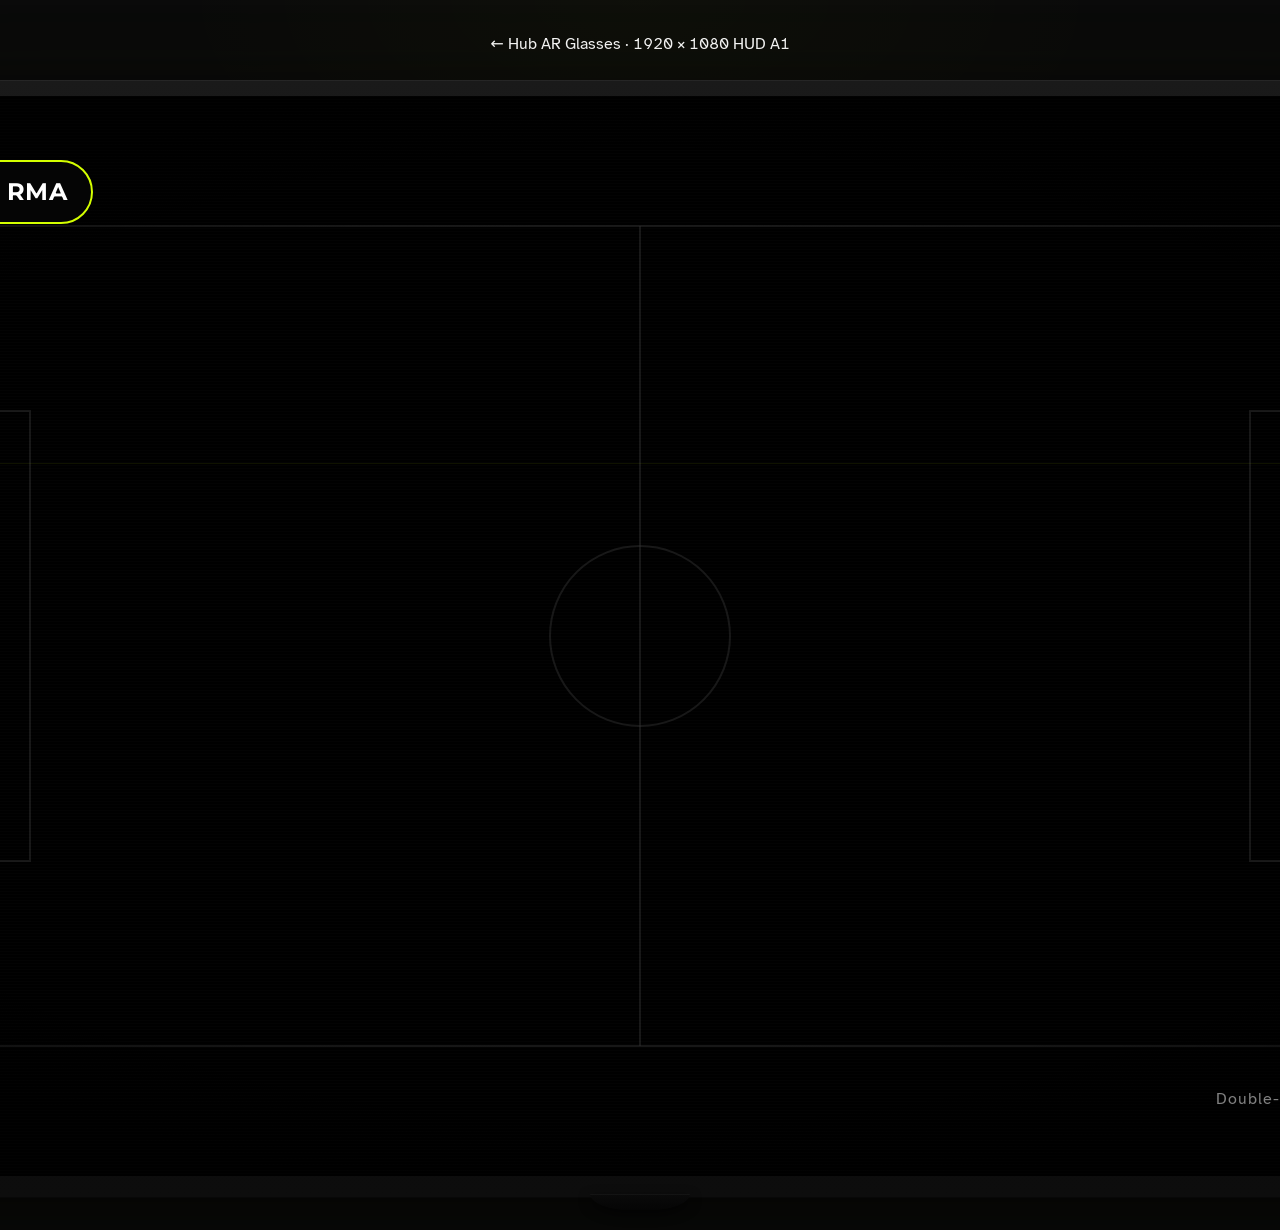
==== commit e057fb90: "feat: enhance smartwatch and tablet UI with new device body styles and auto-advance features - Added" ====
--- a/prototypes/ar-glasses/index.html
+++ b/prototypes/ar-glasses/index.html
@@ -33,6 +33,9 @@
   <span class="device-chrome__current">A1</span>
 </header>
 
+<div class="device-body">
+  <span class="device-body__indicator" aria-hidden="true"></span>
+  <span class="device-body__bridge" aria-hidden="true"></span>
 <div class="viewport">
 
   <!-- Shared "world view" backdrop, always visible -->
@@ -73,7 +76,7 @@
       Double-tap <kbd>right rim</kbd> to open HUD
     </div>
     <!-- Invisible clickable hotspot covering the right edge -->
-    <button type="button" data-go="a2" aria-label="Double-tap right rim to open HUD" style="position:absolute;top:0;right:0;bottom:0;width:30%;cursor:pointer;z-index:5"></button>
+    <button type="button" class="gesture-hotspot" data-go="a2" aria-label="Double-tap right rim to open HUD" style="position:absolute;top:0;right:0;bottom:0;width:30%;cursor:pointer;z-index:5"></button>
   </section>
 
   <!-- ============================================================
@@ -119,8 +122,8 @@
     </div>
 
     <div class="hud-chip hud-chip--bottom-center" style="font-family:var(--font-body);font-size:var(--size-body);font-weight:400;border-color:rgba(255,255,255,0.3);background:rgba(10,10,10,0.4)">
-      <span class="hud-chip__label" style="color:rgba(255,255,255,0.55)">GAZE</span>
-      <span style="letter-spacing:0.1em">+ dwell 600ms to select</span>
+      <span class="hud-chip__label" style="color:rgba(255,255,255,0.55)">TO SELECT</span>
+      <span style="letter-spacing:0.04em">Look at any control · hold briefly</span>
     </div>
   </section>
 
@@ -189,7 +192,7 @@
     </div>
 
     <!-- Invisible click zone in the defensive left area → A4 -->
-    <button type="button" data-go="a4" aria-label="Focus gaze on defensive line to inspect" style="position:absolute;top:55%;left:8%;width:30%;height:30%;cursor:pointer;z-index:5"></button>
+    <button type="button" class="gesture-hotspot" data-go="a4" aria-label="Focus gaze on defensive line to inspect" style="position:absolute;top:55%;left:8%;width:30%;height:30%;cursor:pointer;z-index:5"></button>
   </section>
 
   <!-- ============================================================
@@ -258,8 +261,10 @@
       <kbd>Long-press</kbd> right rim to capture this frame
     </div>
 
-    <!-- Click anywhere to capture (representing long-press) -->
-    <button type="button" data-go="a5" aria-label="Long-press right rim to capture this frame" style="position:absolute;top:0;right:0;bottom:0;width:30%;cursor:pointer;z-index:5"></button>
+    <!-- Long-press the right rim to capture (hold 600ms) -->
+    <button type="button" class="gesture-hotspot gesture-longpress" data-go="a5" data-longpress-ms="600" aria-label="Hold for 600 milliseconds to capture this frame" style="position:absolute;top:0;right:0;bottom:0;width:30%;cursor:pointer;z-index:5">
+      <span class="longpress-ring" aria-hidden="true"></span>
+    </button>
   </section>
 
   <!-- ============================================================
@@ -569,6 +574,7 @@
   </section>
 
 </div>
+</div>
 
 <script src="ar.js"></script>
 </body>
--- a/prototypes/styles/base.css
+++ b/prototypes/styles/base.css
@@ -185,3 +185,58 @@
 
 /* Screen containers must be programmatically focusable for route-change focus management */
 .screen:focus { outline: none; }
+
+/* --- Gesture hotspot: invisible click zones with hover/active affordance --- */
+.gesture-hotspot {
+  background: transparent;
+  transition: background-color 120ms ease-out;
+}
+.gesture-hotspot:hover {
+  background: rgba(212, 255, 0, 0.06);
+}
+.gesture-hotspot:active,
+.gesture-hotspot.is-pressing {
+  background: rgba(212, 255, 0, 0.14);
+}
+
+/* --- Auto-advance progress bar — appears on screens that transition after a delay --- */
+.auto-advance-bar {
+  position: absolute;
+  top: 0;
+  left: 0;
+  height: 3px;
+  width: 0;
+  background: var(--accent-primary);
+  z-index: 100;
+  pointer-events: none;
+  will-change: width;
+}
+.auto-advance-bar--filling {
+  width: 100%;
+}
+@media (prefers-reduced-motion: reduce) {
+  .auto-advance-bar { transition: none !important; }
+}
+
+/* --- Long-press fill — visual ring/sweep during a hold-to-trigger interaction --- */
+.gesture-longpress {
+  position: absolute;
+  overflow: hidden;
+}
+.gesture-longpress .longpress-ring {
+  position: absolute;
+  top: 50%;
+  left: 50%;
+  width: 0;
+  height: 0;
+  border-radius: 50%;
+  background: rgba(212, 255, 0, 0.18);
+  transform: translate(-50%, -50%);
+  pointer-events: none;
+  transition: width 600ms cubic-bezier(0.4, 0, 0.2, 1),
+              height 600ms cubic-bezier(0.4, 0, 0.2, 1);
+}
+.gesture-longpress.is-pressing .longpress-ring {
+  width: 280px;
+  height: 280px;
+}
--- a/prototypes/ar-glasses/ar.css
+++ b/prototypes/ar-glasses/ar.css
@@ -12,12 +12,87 @@
   gap: var(--space-24);
 }
 
+/* --- AR Glasses-style device body wrapping the screen --- */
+
+.device-body {
+  position: relative;
+  display: inline-block;
+  padding: 16px 18px 22px;
+  background: linear-gradient(180deg, #1a1a1a 0%, #0a0a0a 60%, #0d0d0d 100%);
+  border-radius: 40px;
+  box-shadow:
+    inset 0 1px 0 rgba(255, 255, 255, 0.05),
+    inset 0 -1px 0 rgba(0, 0, 0, 0.4),
+    0 20px 80px rgba(0, 0, 0, 0.7),
+    0 0 140px rgba(212, 255, 0, 0.025);
+}
+
+/* Left temple arm — protrudes from the side */
+.device-body::before {
+  content: '';
+  position: absolute;
+  left: -22px;
+  top: 28%;
+  width: 26px;
+  height: 38px;
+  background: linear-gradient(to left, #1a1a1a 0%, #0a0a0a 100%);
+  border-radius: 6px 0 0 6px;
+  box-shadow: inset 0 1px 0 rgba(255, 255, 255, 0.04);
+}
+
+/* Right temple arm */
+.device-body::after {
+  content: '';
+  position: absolute;
+  right: -22px;
+  top: 28%;
+  width: 26px;
+  height: 38px;
+  background: linear-gradient(to right, #1a1a1a 0%, #0a0a0a 100%);
+  border-radius: 0 6px 6px 0;
+  box-shadow: inset 0 1px 0 rgba(255, 255, 255, 0.04);
+}
+
+/* Status LED on right temple — AR HUD system active */
+.device-body__indicator {
+  position: absolute;
+  top: 34%;
+  right: -10px;
+  width: 5px;
+  height: 5px;
+  border-radius: 50%;
+  background: var(--accent-primary);
+  box-shadow: 0 0 8px rgba(212, 255, 0, 0.7);
+  animation: power-pulse 2s ease-in-out infinite;
+  z-index: 2;
+}
+
+@keyframes power-pulse {
+  0%, 100% { opacity: 1; }
+  50%      { opacity: 0.4; }
+}
+
+/* Nose bridge — small inverted notch protrudes downward from bottom center */
+.device-body__bridge {
+  position: absolute;
+  bottom: -12px;
+  left: 50%;
+  transform: translateX(-50%);
+  width: 100px;
+  height: 16px;
+  background: linear-gradient(to bottom, #0a0a0a 0%, #050505 100%);
+  border-radius: 0 0 40px 40px / 0 0 100% 100%;
+  box-shadow:
+    inset 0 1px 0 rgba(255, 255, 255, 0.04),
+    0 4px 12px rgba(0, 0, 0, 0.6);
+}
+
 .viewport {
   position: relative;
   width: 1920px;
   height: 1080px;
   overflow: hidden;
-  border-radius: var(--radius-12);
+  border-radius: 28px;
   background: #000;
 }
 
